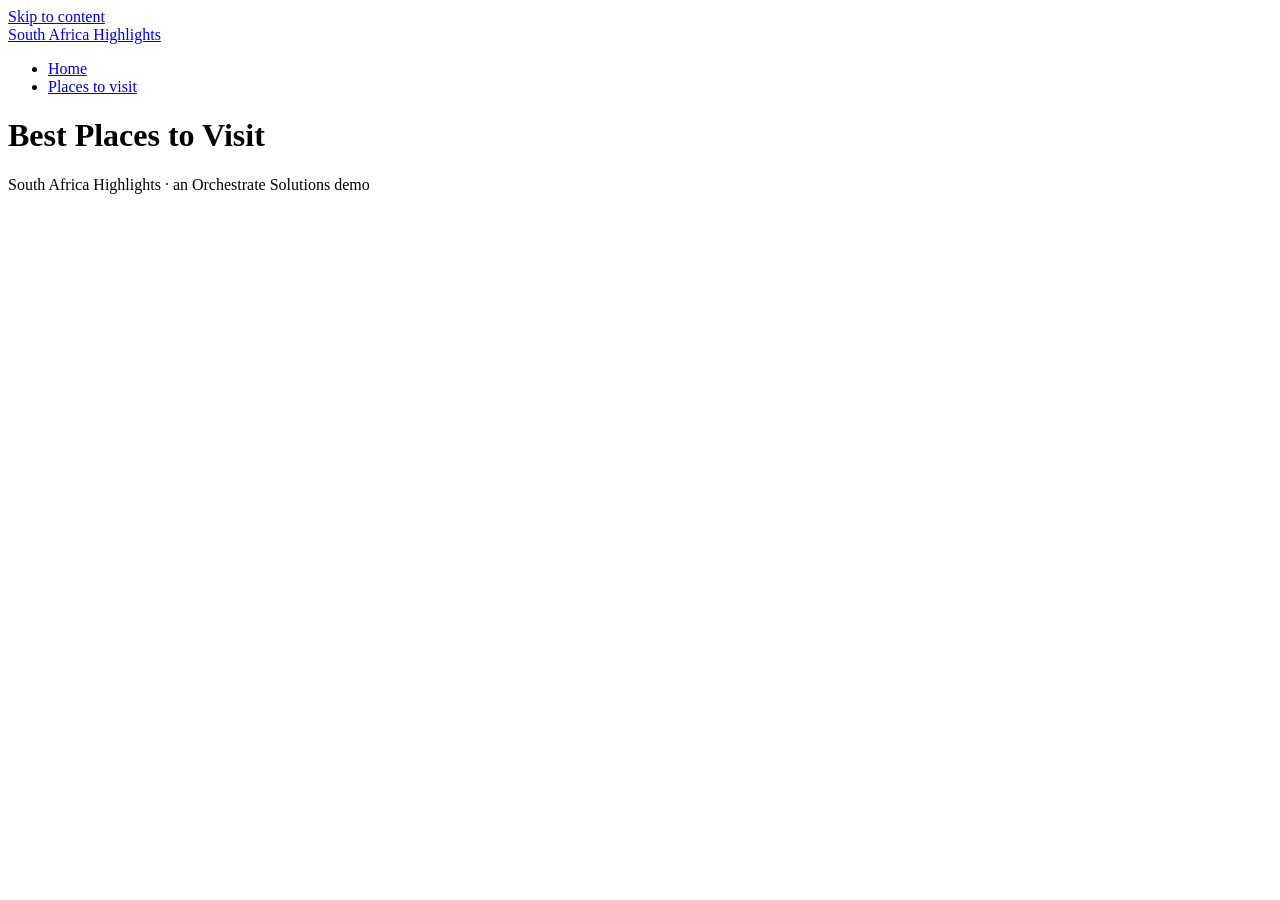
==== pages/places.html @ 20db600c "Scaffold: pages, styles and scripts" ====
<!doctype html>
<html lang="en">
<head>
  <meta charset="utf-8">
  <meta name="viewport" content="width=device-width, initial-scale=1">
  <title>Places to visit | South Africa Highlights</title>
  <link rel="stylesheet" href="../css/tokens.css">
  <link rel="stylesheet" href="../css/layout.css">
  <link rel="stylesheet" href="../css/site.css">
</head>
<body>
  <a class="skip-link" href="#main">Skip to content</a>
  <header class="site-header">
    <a class="brand" href="../index.html">South Africa Highlights</a>
    <nav aria-label="Main">
      <ul>
        <li><a href="../index.html">Home</a></li>
        <li><a href="../pages/places.html">Places to visit</a></li>
      </ul>
    </nav>
  </header>
  <main id="main">
    <h1>Best Places to Visit</h1>
    <!-- Full-Stack: page content goes here -->
  </main>
  <footer class="site-footer"><p>South Africa Highlights &middot; an Orchestrate Solutions demo</p></footer>
  <script src="../js/nav.js"></script>
  <script src="../js/app.js"></script>
</body>
</html>
---- css/tokens.css ----
:root {
  /* Designer: colours, type and spacing tokens */
}
---- css/layout.css ----
/* UI/UX: layout, header, nav, footer */
---- css/site.css ----
/* Lead Dev: content styles */
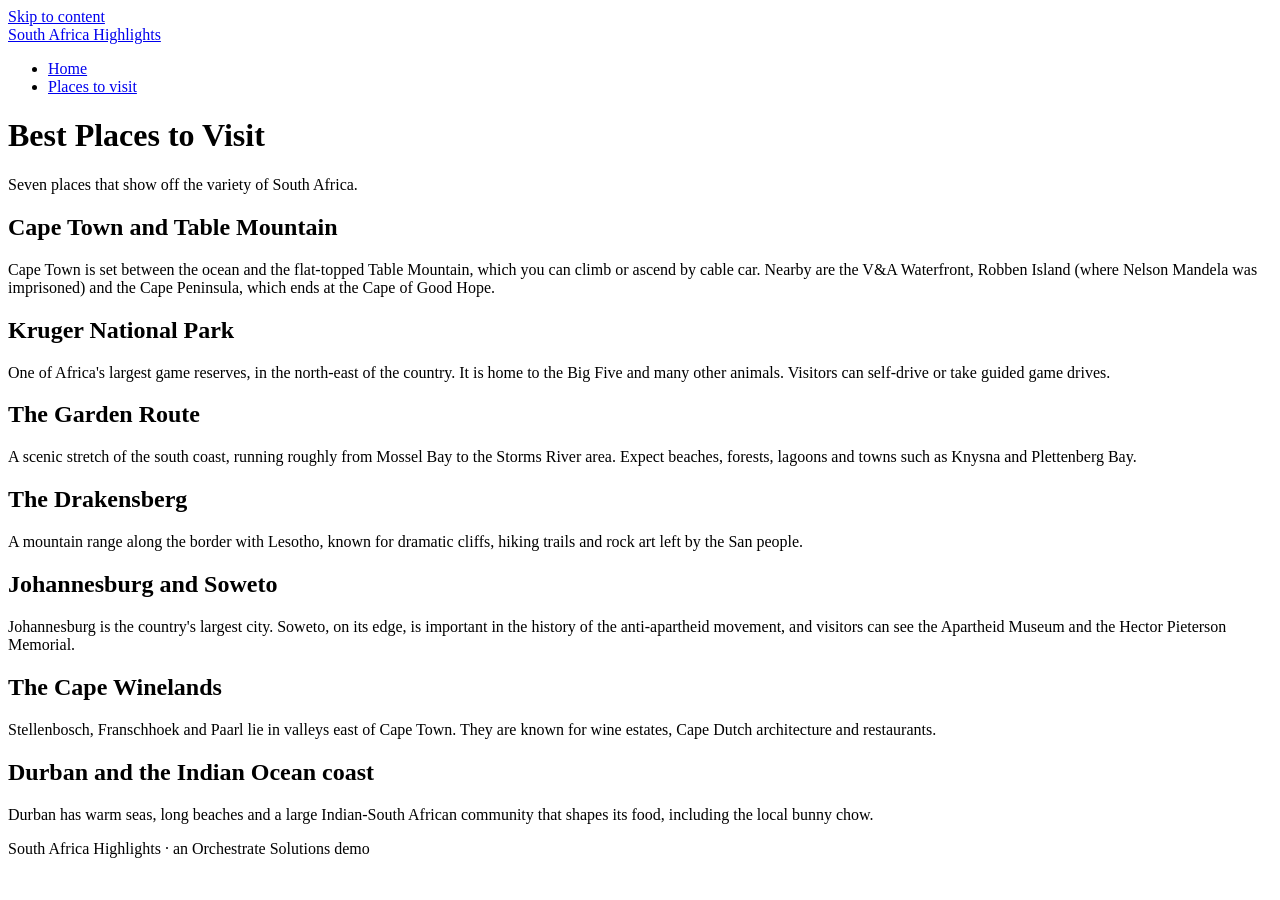
==== commit 5dbdb333: "Add places to visit page" ====
--- a/pages/places.html
+++ b/pages/places.html
@@ -21,7 +21,42 @@
   </header>
   <main id="main">
     <h1>Best Places to Visit</h1>
-    <!-- Full-Stack: page content goes here -->
+    <p class="lead">Seven places that show off the variety of South Africa.</p>
+
+    <section aria-labelledby="cape-town">
+      <h2 id="cape-town">Cape Town and Table Mountain</h2>
+      <p>Cape Town is set between the ocean and the flat-topped Table Mountain, which you can climb or ascend by cable car. Nearby are the V&amp;A Waterfront, Robben Island (where Nelson Mandela was imprisoned) and the Cape Peninsula, which ends at the Cape of Good Hope.</p>
+    </section>
+
+    <section aria-labelledby="kruger">
+      <h2 id="kruger">Kruger National Park</h2>
+      <p>One of Africa's largest game reserves, in the north-east of the country. It is home to the Big Five and many other animals. Visitors can self-drive or take guided game drives.</p>
+    </section>
+
+    <section aria-labelledby="garden-route">
+      <h2 id="garden-route">The Garden Route</h2>
+      <p>A scenic stretch of the south coast, running roughly from Mossel Bay to the Storms River area. Expect beaches, forests, lagoons and towns such as Knysna and Plettenberg Bay.</p>
+    </section>
+
+    <section aria-labelledby="drakensberg">
+      <h2 id="drakensberg">The Drakensberg</h2>
+      <p>A mountain range along the border with Lesotho, known for dramatic cliffs, hiking trails and rock art left by the San people.</p>
+    </section>
+
+    <section aria-labelledby="joburg">
+      <h2 id="joburg">Johannesburg and Soweto</h2>
+      <p>Johannesburg is the country's largest city. Soweto, on its edge, is important in the history of the anti-apartheid movement, and visitors can see the Apartheid Museum and the Hector Pieterson Memorial.</p>
+    </section>
+
+    <section aria-labelledby="winelands">
+      <h2 id="winelands">The Cape Winelands</h2>
+      <p>Stellenbosch, Franschhoek and Paarl lie in valleys east of Cape Town. They are known for wine estates, Cape Dutch architecture and restaurants.</p>
+    </section>
+
+    <section aria-labelledby="durban">
+      <h2 id="durban">Durban and the Indian Ocean coast</h2>
+      <p>Durban has warm seas, long beaches and a large Indian-South African community that shapes its food, including the local bunny chow.</p>
+    </section>
   </main>
   <footer class="site-footer"><p>South Africa Highlights &middot; an Orchestrate Solutions demo</p></footer>
   <script src="../js/nav.js"></script>
--- a/css/tokens.css
+++ b/css/tokens.css
@@ -1,3 +1,54 @@
 :root {
-  /* Designer: colours, type and spacing tokens */
+  /* Palette: warm and vivid. Sunset terracotta, deep ocean teal, savanna gold, warm paper.
+     Contrast: --ink on --bg 16:1; --on-accent on --accent 5.6:1; --on-teal on --teal 7.9:1; --muted on --bg 7:1 */
+  --bg: #fffaf2;
+  --surface: #f6e9d4;
+  --ink: #2a1a10;
+  --muted: #5a4535;
+  --accent: #b23a0e;
+  --accent-dark: #86280a;
+  --on-accent: #ffffff;
+  --teal: #0b5d6b;
+  --on-teal: #ffffff;
+  --gold: #f2a900;
+  --leaf: #3f7d2a;
+  --border: #dcc7a6;
+  --focus: #0050d8;
+
+  /* Type: system fonts only. Serif display for warmth, sans body. */
+  --font-display: Georgia, "Iowan Old Style", "Palatino Linotype", serif;
+  --font-body: system-ui, -apple-system, "Segoe UI", Roboto, Arial, sans-serif;
+  --text-sm: 0.875rem;
+  --text-base: 1.0625rem;
+  --text-lg: 1.25rem;
+  --text-xl: 1.75rem;
+  --text-2xl: clamp(2rem, 5vw, 3rem);
+  --text-3xl: clamp(2.5rem, 7vw, 4.25rem);
+  --leading: 1.65;
+  --leading-tight: 1.1;
+
+  --space-1: 0.25rem;
+  --space-2: 0.5rem;
+  --space-3: 1rem;
+  --space-4: 1.5rem;
+  --space-5: 2.5rem;
+  --space-6: 4rem;
+  --radius: 10px;
+  --radius-lg: 18px;
+  --max-width: 68rem;
 }
+
+@media (prefers-color-scheme: dark) {
+  :root {
+    --bg: #1e130c;
+    --surface: #2e1e14;
+    --ink: #fbf1e2;
+    --muted: #d8c4aa;
+    --accent: #ff8a5c;
+    --on-accent: #1e130c;
+    --teal: #5cc3d1;
+    --on-teal: #1e130c;
+    --border: #4d3626;
+    --focus: #7fb0ff;
+  }
+}
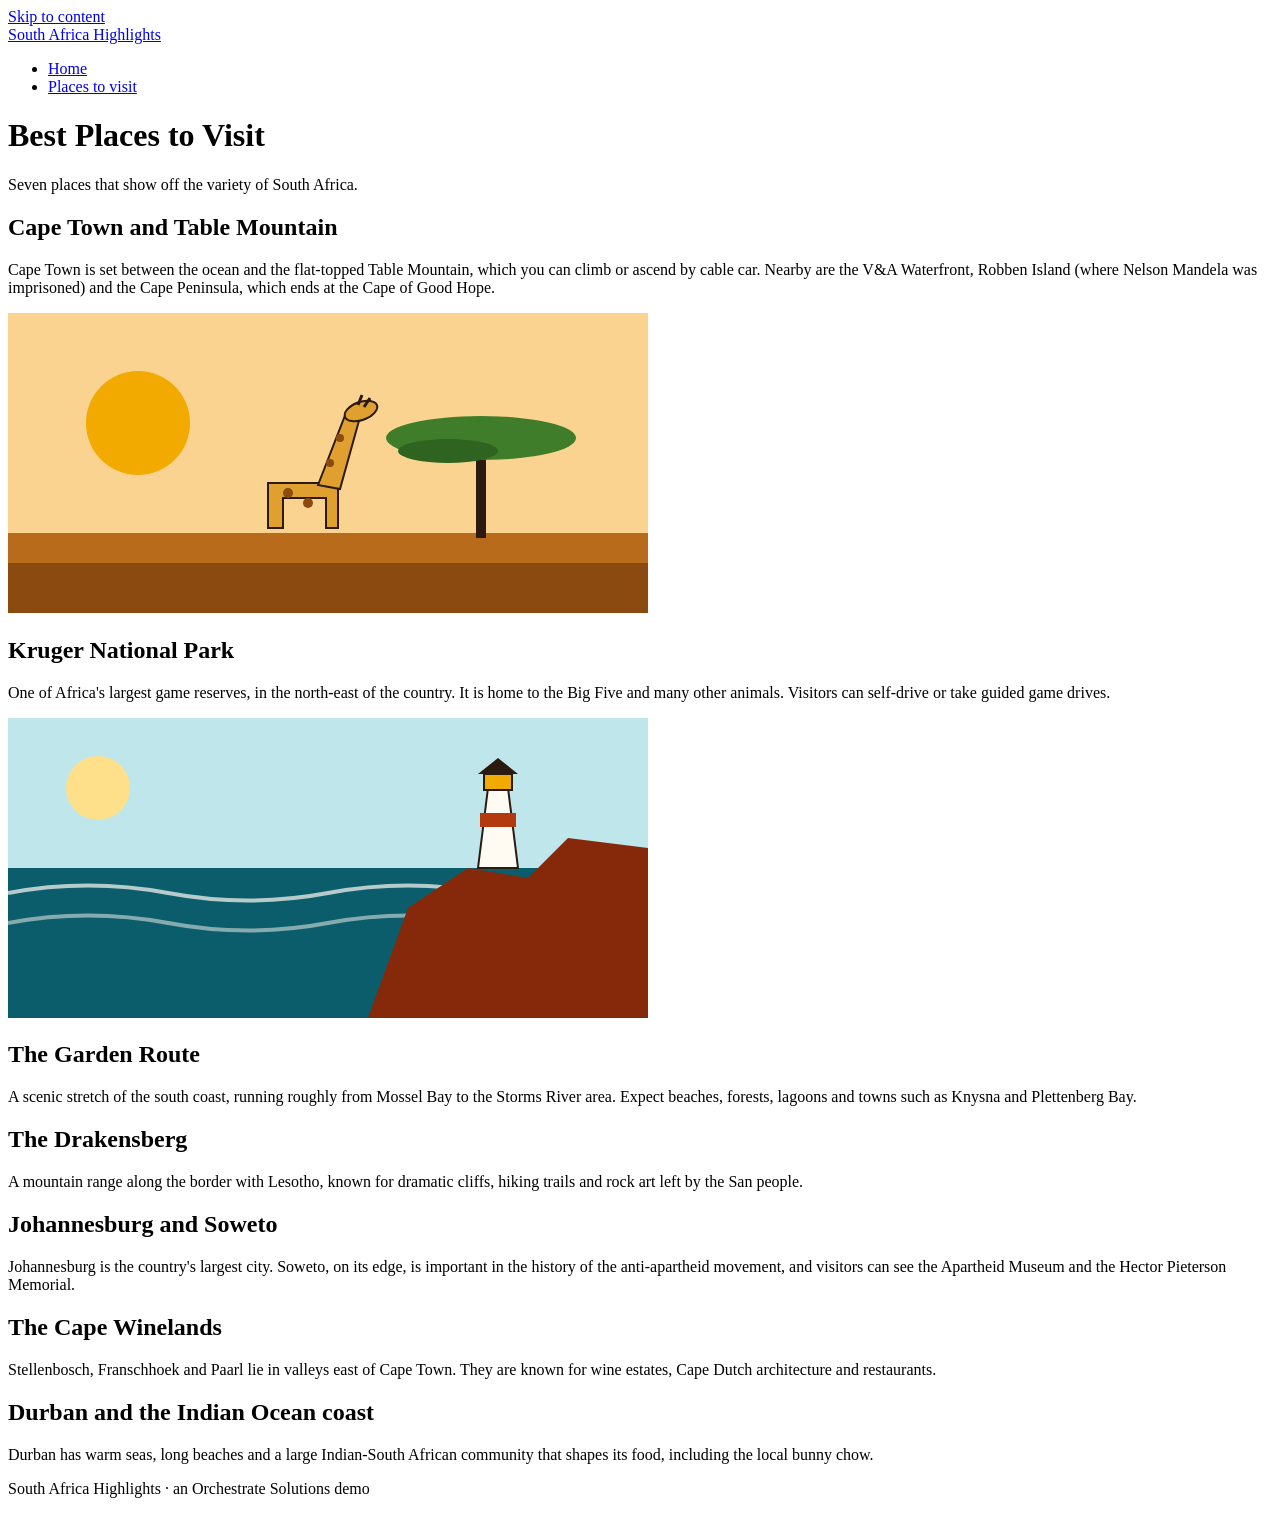
==== commit 994028ea: "Add designer's hero and illustrations with alt text" ====
--- a/pages/places.html
+++ b/pages/places.html
@@ -29,11 +29,15 @@
     </section>
 
     <section aria-labelledby="kruger">
+      <img src="../assets/savanna.svg" width="640" height="300" style="max-width:100%;height:auto" alt="Acacia tree and a giraffe on the savanna at dusk">
+
       <h2 id="kruger">Kruger National Park</h2>
       <p>One of Africa's largest game reserves, in the north-east of the country. It is home to the Big Five and many other animals. Visitors can self-drive or take guided game drives.</p>
     </section>
 
     <section aria-labelledby="garden-route">
+      <img src="../assets/coast.svg" width="640" height="300" style="max-width:100%;height:auto" alt="Rocky coastline with waves and a lighthouse">
+
       <h2 id="garden-route">The Garden Route</h2>
       <p>A scenic stretch of the south coast, running roughly from Mossel Bay to the Storms River area. Expect beaches, forests, lagoons and towns such as Knysna and Plettenberg Bay.</p>
     </section>
